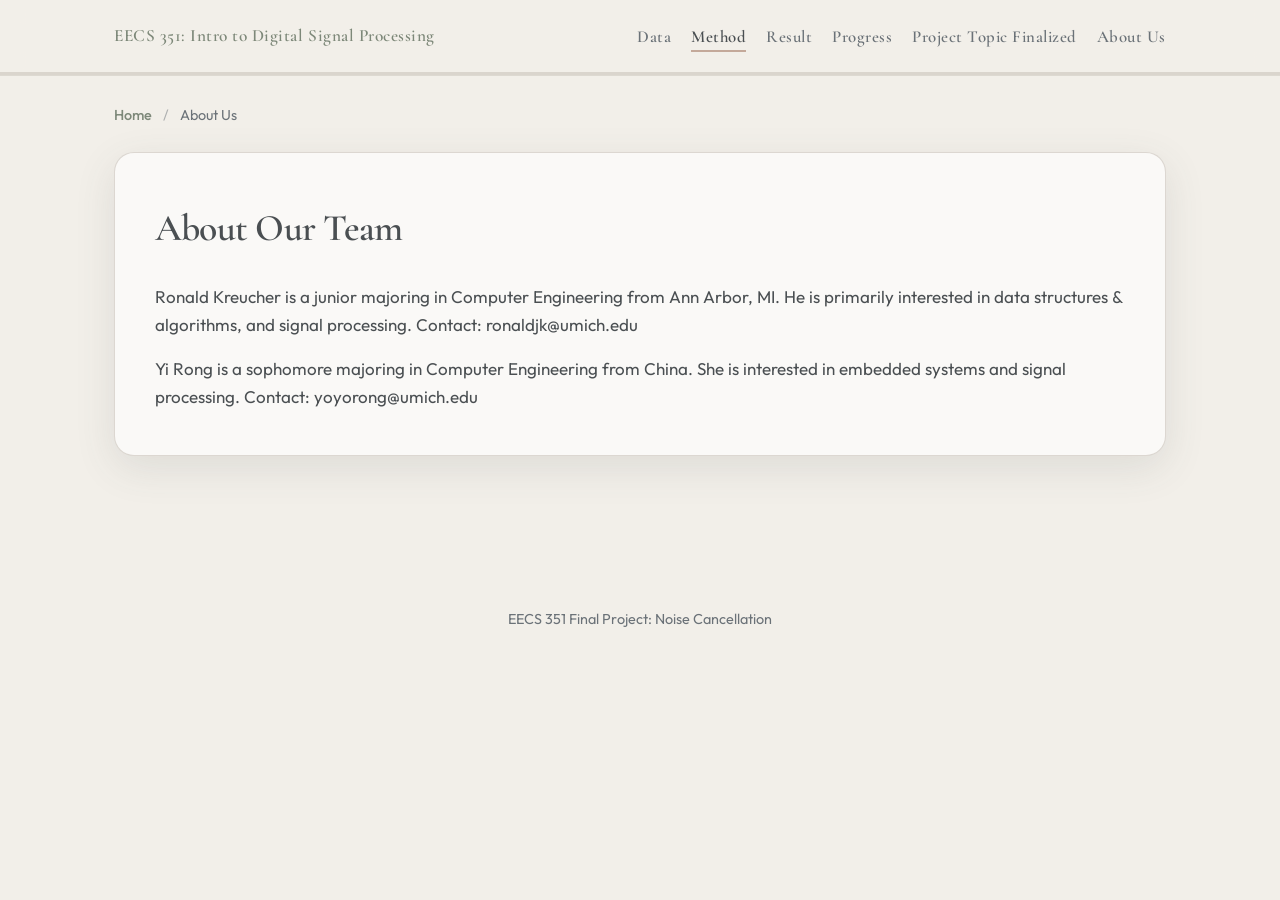
==== about_us.html @ 574c1e49 "Addded About Us page, updated introduction and progress/challenges" ====
<!DOCTYPE html>
<html lang="en">
<head>
  <meta charset="UTF-8" />
  <meta name="viewport" content="width=device-width, initial-scale=1.0" />
  <title>About Us · Noise Cancellation Final Project</title>
  <link rel="preconnect" href="https://fonts.googleapis.com" />
  <link rel="preconnect" href="https://fonts.gstatic.com" crossorigin />
  <link href="https://fonts.googleapis.com/css2?family=Cormorant+Garamond:ital,wght@0,400;0,600;1,400&family=Outfit:wght@300;400;500;600&display=swap" rel="stylesheet" />
  <link rel="stylesheet" href="css/style.css" />
</head>
<body data-nav-page="method">
  <a class="skip-link" href="#main">Skip to content</a>

  <header class="site-header" id="top">
    <div class="header-inner">
      <a href="index.html" class="brand brand-link">EECS 351: Intro to Digital Signal Processing</a>
      <button type="button" class="nav-toggle" aria-expanded="false" aria-controls="site-nav" aria-label="Open menu">
        <span class="nav-toggle-bar"></span>
        <span class="nav-toggle-bar"></span>
      </button>
      <nav class="site-nav" id="site-nav" aria-label="Primary">
        <ul class="nav-list">
          <!-- <li><a href="introduction.html" data-nav="introduction">Intro</a></li> -->
          <li><a href="data.html" data-nav="data">Data</a></li>
          <li><a href="method.html" data-nav="method">Method</a></li>
          <li><a href="result.html" data-nav="result">Result</a></li>
          <li><a href="progress.html" data-nav="progress">Progress</a></li>
          <li><a href="project_topic_finalized_317.html" data-nav="Project Topic Finalized"> Project Topic Finalized</a></li>
	  <li><a href="about_us.html" data-nav="About Us"> About Us </a></li>
        </ul>
      </nav>
    </div>
    <div class="progress-track" aria-hidden="true">
      <span class="progress-track-fill" id="scroll-progress"></span>
    </div>
  </header>

  <main id="main" class="page-main">
    <div class="content-wrap content-wrap--page">
      <nav class="breadcrumb" aria-label="Breadcrumb">
        <a href="index.html">Home</a>
        <span class="breadcrumb-sep" aria-hidden="true">/</span>
        <span>About Us</span>
      </nav>
      <section class="panel">
        <div class="panel-inner panel-inner--wide">
          <!-- <span class="panel-index">03</span> -->
          <h1 class="panel-title">About Our Team</h1>
          <p class="panel-lead"></p>
          <div class="panel-body">
            <p>Ronald Kreucher is a junior majoring in Computer Engineering from Ann Arbor, MI. He is primarily interested in data structures & algorithms, and signal processing. Contact: ronaldjk@umich.edu</p>
            <p>Yi Rong is a sophomore majoring in Computer Engineering from China. She is interested in embedded systems and signal processing. Contact: yoyorong@umich.edu</p> 
	</div>
         </div>
      </section>
    </div>
  </main>

  <footer class="site-footer">
    <p>EECS 351 Final Project: Noise Cancellation</p>
    <button type="button" class="to-top" id="to-top" aria-label="Back to top">↑</button>
  </footer>

  <script src="js/main.js"></script>
</body>
</html>
---- css/style.css ----
/* Morandi-inspired palette: dusty, low-chroma, cohesive */
:root {
  --ink: #4a4f52;
  --ink-soft: #6b7278;
  --paper: #f2efe9;
  --paper-deep: #e5e0d8;
  --sage: #9aa899;
  --sage-deep: #7d8879;
  --dusty-blue: #a3aeb8;
  --blue-muted: #8e9aa8;
  --rose-dust: #c4a99a;
  --taupe: #b5ada3;
  --cream: #ebe6df;
  --white: #faf9f7;
  --shadow: rgba(74, 79, 82, 0.08);
  --shadow-strong: rgba(74, 79, 82, 0.12);
  --radius: 12px;
  --radius-lg: 20px;
  --font-serif: "Cormorant Garamond", Georgia, serif;
  --font-sans: "Outfit", system-ui, sans-serif;
  --header-h: 72px;
  --ease: cubic-bezier(0.25, 0.46, 0.45, 0.94);
}

*,
*::before,
*::after {
  box-sizing: border-box;
}

html {
  scroll-behavior: smooth;
  scroll-padding-top: calc(var(--header-h) + 16px);
}

@media (prefers-reduced-motion: reduce) {
  html {
    scroll-behavior: auto;
  }

  *,
  *::before,
  *::after {
    animation-duration: 0.01ms !important;
    animation-iteration-count: 1 !important;
    transition-duration: 0.01ms !important;
  }
}

body {
  margin: 0;
  font-family: var(--font-sans);
  font-weight: 400;
  font-size: 1.0625rem;
  line-height: 1.65;
  color: var(--ink);
  background: var(--paper);
  -webkit-font-smoothing: antialiased;
}

.skip-link {
  position: absolute;
  left: -9999px;
  top: 0;
  z-index: 200;
  padding: 0.75rem 1rem;
  background: var(--sage-deep);
  color: var(--white);
  text-decoration: none;
  border-radius: 0 0 var(--radius) 0;
}

.skip-link:focus {
  left: 0;
}

.sr-only {
  position: absolute;
  width: 1px;
  height: 1px;
  padding: 0;
  margin: -1px;
  overflow: hidden;
  clip: rect(0, 0, 0, 0);
  white-space: nowrap;
  border: 0;
}

/* Header */
.site-header {
  position: fixed;
  top: 0;
  left: 0;
  right: 0;
  z-index: 100;
  background: color-mix(in srgb, var(--paper) 92%, transparent);
  backdrop-filter: blur(12px);
  -webkit-backdrop-filter: blur(12px);
  border-bottom: 1px solid color-mix(in srgb, var(--taupe) 35%, transparent);
  transition: box-shadow 0.35s var(--ease);
}

.site-header.is-scrolled {
  box-shadow: 0 8px 32px var(--shadow);
}

.header-inner {
  max-width: 1100px;
  margin: 0 auto;
  padding: 0.65rem 1.5rem;
  min-height: var(--header-h);
  display: flex;
  align-items: center;
  justify-content: space-between;
  gap: 1rem;
  flex-wrap: wrap;
}

.brand.brand-link {
  margin: 0;
  font-family: var(--font-serif);
  font-size: clamp(0.88rem, 2.1vw, 1.08rem);
  font-weight: 600;
  letter-spacing: 0.03em;
  line-height: 1.25;
  color: var(--sage-deep);
  text-decoration: none;
  max-width: min(22rem, 52vw);
  transition: color 0.25s var(--ease);
}

.brand-link:hover,
.brand-link:focus-visible {
  color: var(--ink);
}

.brand-link:focus-visible {
  outline: 2px solid var(--dusty-blue);
  outline-offset: 3px;
  border-radius: 2px;
}

@media (min-width: 900px) {
  .brand.brand-link {
    max-width: 26rem;
  }
}

.site-nav ul {
  list-style: none;
  margin: 0;
  padding: 0;
  display: flex;
  flex-wrap: wrap;
  gap: 0.25rem 1.25rem;
}

.site-nav a {
  position: relative;
  text-decoration: none;
  color: var(--ink-soft);
  font-family: var(--font-serif);
  font-size: 1.05rem;
  font-weight: 600;
  letter-spacing: 0.03em;
  padding: 0.35rem 0;
  transition: color 0.25s var(--ease);
}

.site-nav a::after {
  content: "";
  position: absolute;
  left: 0;
  bottom: 0;
  width: 100%;
  height: 2px;
  background: var(--rose-dust);
  transform: scaleX(0);
  transform-origin: left;
  transition: transform 0.3s var(--ease);
}

.site-nav a:hover,
.site-nav a:focus-visible {
  color: var(--ink);
}

.site-nav a:hover::after,
.site-nav a:focus-visible::after,
.site-nav a.is-active::after {
  transform: scaleX(1);
}

.site-nav a.is-active {
  color: var(--ink);
}

.nav-toggle {
  display: none;
  flex-direction: column;
  justify-content: center;
  gap: 6px;
  width: 44px;
  height: 44px;
  padding: 0;
  border: none;
  background: transparent;
  cursor: pointer;
  border-radius: var(--radius);
}

.nav-toggle:focus-visible {
  outline: 2px solid var(--dusty-blue);
  outline-offset: 2px;
}

.nav-toggle-bar {
  display: block;
  height: 2px;
  width: 22px;
  background: var(--ink);
  margin: 0 auto;
  transition: transform 0.3s var(--ease), opacity 0.3s;
}

.site-header.nav-open .nav-toggle-bar:first-child {
  transform: translateY(4px) rotate(45deg);
}

.site-header.nav-open .nav-toggle-bar:last-child {
  transform: translateY(-4px) rotate(-45deg);
}

.progress-track {
  height: 3px;
  background: color-mix(in srgb, var(--taupe) 40%, transparent);
}

.progress-track-fill {
  display: block;
  height: 100%;
  width: 0%;
  background: linear-gradient(90deg, var(--sage), var(--dusty-blue));
  transition: width 0.15s linear;
}

/* Hero */
.hero {
  position: relative;
  min-height: 88vh;
  display: flex;
  align-items: center;
  justify-content: center;
  padding: calc(var(--header-h) + 3rem) 1.5rem 4rem;
  overflow: hidden;
}

.hero-bg {
  position: absolute;
  inset: 0;
  background:
    radial-gradient(ellipse 80% 60% at 20% 30%, color-mix(in srgb, var(--sage) 25%, transparent), transparent 55%),
    radial-gradient(ellipse 70% 50% at 85% 70%, color-mix(in srgb, var(--dusty-blue) 22%, transparent), transparent 50%),
    radial-gradient(ellipse 50% 40% at 50% 100%, color-mix(in srgb, var(--rose-dust) 15%, transparent), transparent 45%),
    var(--paper);
}

.hero-content {
  position: relative;
  max-width: 640px;
  text-align: center;
  animation: fadeUp 1s var(--ease) both;
}

@keyframes fadeUp {
  from {
    opacity: 0;
    transform: translateY(20px);
  }
  to {
    opacity: 1;
    transform: translateY(0);
  }
}

.hero-label {
  margin: 0 0 1rem;
  font-size: 0.8rem;
  font-weight: 500;
  letter-spacing: 0.18em;
  text-transform: uppercase;
  color: var(--ink-soft);
}

.hero-title {
  margin: 0 0 1.25rem;
  font-family: var(--font-serif);
  font-size: clamp(2.5rem, 6vw, 3.75rem);
  font-weight: 400;
  line-height: 1.15;
  color: var(--ink);
  letter-spacing: -0.02em;
}

.hero-accent {
  color: var(--sage-deep);
  font-style: italic;
}

.hero-lead {
  margin: 0 0 2rem;
  font-weight: 300;
  font-size: 1.125rem;
  color: var(--ink-soft);
  max-width: 520px;
  margin-left: auto;
  margin-right: auto;
}

.hero-cta {
  display: inline-block;
  padding: 0.85rem 1.75rem;
  text-decoration: none;
  color: var(--white);
  background: var(--sage-deep);
  border-radius: 999px;
  font-size: 0.9rem;
  font-weight: 500;
  letter-spacing: 0.06em;
  text-transform: uppercase;
  transition: background 0.3s var(--ease), transform 0.3s var(--ease), box-shadow 0.3s var(--ease);
  box-shadow: 0 4px 20px var(--shadow-strong);
}

.hero-cta:hover,
.hero-cta:focus-visible {
  background: color-mix(in srgb, var(--sage-deep) 88%, var(--ink));
  transform: translateY(-2px);
  box-shadow: 0 8px 28px var(--shadow-strong);
}

.hero-cta:focus-visible {
  outline: 2px solid var(--dusty-blue);
  outline-offset: 3px;
}

/* Content panels */
.content-wrap {
  max-width: 1100px;
  margin: 0 auto;
  padding: 0 1.5rem 5rem;
}

.content-wrap--page {
  padding-top: calc(var(--header-h) + 2rem);
}

.page-main {
  min-height: 50vh;
}

/* Home: clickable section cards */
.section-grid-heading {
  margin: 0 0 0.5rem;
  font-family: var(--font-serif);
  font-size: clamp(1.75rem, 4vw, 2.1rem);
  font-weight: 600;
  color: var(--ink);
  letter-spacing: -0.02em;
}

.section-grid-lead {
  margin: 0 0 2rem;
  font-weight: 300;
  color: var(--ink-soft);
  max-width: 36rem;
}

.section-grid {
  display: grid;
  grid-template-columns: repeat(auto-fill, minmax(260px, 1fr));
  gap: 1.25rem;
  list-style: none;
  margin: 0;
  padding: 0;
}

.section-card {
  position: relative;
  display: flex;
  flex-direction: column;
  align-items: flex-start;
  gap: 0.35rem;
  padding: 1.75rem 1.5rem 1.5rem;
  min-height: 8.5rem;
  text-decoration: none;
  color: inherit;
  background: var(--white);
  border-radius: var(--radius-lg);
  border: 1px solid color-mix(in srgb, var(--taupe) 45%, transparent);
  box-shadow: 0 4px 20px var(--shadow);
  transition: transform 0.35s var(--ease), box-shadow 0.35s var(--ease), border-color 0.35s var(--ease);
}

.section-card:hover,
.section-card:focus-visible {
  transform: translateY(-4px);
  box-shadow: 0 14px 40px var(--shadow-strong);
  border-color: color-mix(in srgb, var(--dusty-blue) 55%, var(--taupe));
}

.section-card:focus-visible {
  outline: 2px solid var(--dusty-blue);
  outline-offset: 3px;
}

.section-card--02,
.section-card--04 {
  background: linear-gradient(145deg, var(--cream) 0%, var(--white) 55%, var(--paper-deep) 100%);
}

.section-card--05 {
  background: linear-gradient(160deg, var(--white) 0%, color-mix(in srgb, var(--dusty-blue) 12%, var(--white)) 100%);
}

@media (min-width: 720px) {
  .section-card--wide {
    grid-column: span 2;
  }
}

.section-card-index {
  font-family: var(--font-serif);
  font-size: 0.85rem;
  color: var(--rose-dust);
  letter-spacing: 0.2em;
}

.section-card-title {
  font-family: var(--font-serif);
  font-size: 1.5rem;
  font-weight: 600;
  color: var(--ink);
  letter-spacing: -0.02em;
}

.section-card-hint {
  font-size: 0.92rem;
  font-weight: 300;
  color: var(--ink-soft);
  line-height: 1.45;
  max-width: 20rem;
}

.section-card-arrow {
  position: absolute;
  right: 1.35rem;
  bottom: 1.35rem;
  font-family: var(--font-serif);
  font-size: 1.35rem;
  color: var(--sage-deep);
  opacity: 0.65;
  transition: transform 0.3s var(--ease), opacity 0.3s;
}

.section-card:hover .section-card-arrow,
.section-card:focus-visible .section-card-arrow {
  transform: translateX(4px);
  opacity: 1;
}

.breadcrumb {
  margin-bottom: 1.5rem;
  font-size: 0.9rem;
  color: var(--ink-soft);
}

.breadcrumb a {
  color: var(--sage-deep);
  text-decoration: none;
  font-weight: 500;
  transition: color 0.2s;
}

.breadcrumb a:hover,
.breadcrumb a:focus-visible {
  color: var(--ink);
  text-decoration: underline;
}

.breadcrumb-sep {
  margin: 0 0.5rem;
  opacity: 0.5;
}

.panel {
  margin-bottom: 2.5rem;
  padding: 2.75rem 2.5rem;
  background: var(--white);
  border-radius: var(--radius-lg);
  border: 1px solid color-mix(in srgb, var(--taupe) 45%, transparent);
  box-shadow: 0 4px 24px var(--shadow);
  transition: box-shadow 0.4s var(--ease), transform 0.4s var(--ease);
}

.panel.is-inview {
  box-shadow: 0 12px 40px var(--shadow-strong);
}

.panel--alt {
  background: linear-gradient(145deg, var(--cream) 0%, var(--white) 48%, var(--paper-deep) 100%);
}

.panel-inner {
  max-width: 720px;
}

.panel-inner--wide {
  max-width: 100%;
}

.panel-index {
  display: block;
  font-family: var(--font-serif);
  font-size: 0.95rem;
  color: var(--rose-dust);
  letter-spacing: 0.2em;
  margin-bottom: 0.5rem;
}

.panel-title {
  margin: 0 0 0.75rem;
  font-family: var(--font-serif);
  font-size: clamp(1.85rem, 4vw, 2.35rem);
  font-weight: 600;
  color: var(--ink);
  letter-spacing: -0.02em;
}

.panel-lead {
  margin: 0 0 1.5rem;
  font-size: 1.05rem;
  font-weight: 300;
  color: var(--ink-soft);
  line-height: 1.55;
}

.panel-body p {
  margin: 0 0 1rem;
}

.panel-body p:last-child {
  margin-bottom: 0;
}

.inline-diagram-wrap {
  margin: 1.5rem 0;
  text-align: center;
}

.inline-diagram {
  display: block;
  max-width: min(100%, 52rem);
  height: auto;
  margin: 0 auto;
}

.info-list {
  margin: 0 0 1rem;
  padding-left: 1.25rem;
  color: var(--ink);
}

.info-list li {
  margin-bottom: 0.5rem;
}

.info-list strong {
  color: var(--sage-deep);
  font-weight: 600;
}

.step-list {
  margin: 1rem 0 0;
  padding-left: 1.25rem;
}

.step-list li {
  margin-bottom: 0.65rem;
}

/* Stats */
.stat-row {
  display: grid;
  grid-template-columns: repeat(auto-fit, minmax(160px, 1fr));
  gap: 1rem;
  margin-top: 1.75rem;
}

.stat-card {
  padding: 1.25rem 1.5rem;
  background: var(--cream);
  border-radius: var(--radius);
  border: 1px solid color-mix(in srgb, var(--taupe) 35%, transparent);
  text-align: center;
}

.stat-value {
  display: block;
  font-family: var(--font-serif);
  font-size: 2.25rem;
  font-weight: 600;
  color: var(--blue-muted);
  line-height: 1.2;
}

.stat-value--plain {
  font-size: 1.85rem;
  letter-spacing: 0.02em;
}

.stat-label {
  font-size: 0.8rem;
  color: var(--ink-soft);
  letter-spacing: 0.03em;
}

/* Progress tabs */
.panel--progress {
  background: linear-gradient(160deg, var(--white) 0%, color-mix(in srgb, var(--dusty-blue) 12%, var(--white)) 100%);
}

.subsection-tabs {
  display: flex;
  gap: 0.5rem;
  margin-bottom: 1.75rem;
  flex-wrap: wrap;
}

.tab-btn {
  font-family: var(--font-sans);
  font-size: 0.9rem;
  font-weight: 500;
  padding: 0.65rem 1.25rem;
  border: 1px solid color-mix(in srgb, var(--taupe) 50%, transparent);
  background: var(--white);
  color: var(--ink-soft);
  border-radius: 999px;
  cursor: pointer;
  transition: background 0.3s var(--ease), color 0.3s var(--ease), border-color 0.3s var(--ease), box-shadow 0.3s var(--ease);
}

.tab-btn:hover,
.tab-btn:focus-visible {
  color: var(--ink);
  border-color: var(--dusty-blue);
}

.tab-btn:focus-visible {
  outline: 2px solid var(--dusty-blue);
  outline-offset: 2px;
}

.tab-btn.is-active {
  background: var(--sage-deep);
  color: var(--white);
  border-color: transparent;
  box-shadow: 0 4px 16px var(--shadow);
}

.tab-panels {
  position: relative;
  min-height: 12rem;
}

.tab-panel {
  opacity: 0;
  transform: translateY(8px);
  pointer-events: none;
  transition: opacity 0.35s var(--ease), transform 0.35s var(--ease);
}

.tab-panel.is-visible {
  opacity: 1;
  transform: translateY(0);
  pointer-events: auto;
}

.tab-panel[hidden] {
  display: none;
}

.tab-panel.is-visible:not([hidden]) {
  display: block;
}

/* Timeline */
.timeline {
  list-style: none;
  margin: 1.5rem 0 0;
  padding: 0;
  border-left: 2px solid color-mix(in srgb, var(--sage) 45%, transparent);
  margin-left: 0.5rem;
}

.timeline-item {
  position: relative;
  padding: 0 0 1.5rem 1.5rem;
}

.timeline-item:last-child {
  padding-bottom: 0;
}

.timeline-dot {
  position: absolute;
  left: -0.4rem;
  top: 0.35rem;
  width: 0.65rem;
  height: 0.65rem;
  border-radius: 50%;
  background: var(--rose-dust);
  border: 2px solid var(--white);
  box-shadow: 0 0 0 2px color-mix(in srgb, var(--sage) 40%, transparent);
}

.timeline-copy {
  display: flex;
  flex-direction: column;
  gap: 0.25rem;
}

.timeline-copy strong {
  font-size: 0.85rem;
  letter-spacing: 0.06em;
  text-transform: uppercase;
  color: var(--sage-deep);
  font-weight: 600;
}

.timeline-copy span {
  color: var(--ink);
  font-size: 0.98rem;
}

/* Report grid */
/* .report-grid {
  display: grid;
  grid-template-columns: repeat(auto-fit, minmax(200px, 1fr));
  gap: 1rem;
  margin-top: 1.25rem;
} */
.report-grid {
  display: grid;
  grid-template-columns: 1fr;
  gap: 1rem;
  margin: top 1.25rem;
}
.report-card {
  margin: 0;
  padding: 1.25rem;
  background: var(--white);
  border-radius: var(--radius);
  border: 1px solid color-mix(in srgb, var(--taupe) 40%, transparent);
  box-shadow: 0 2px 12px var(--shadow);
}

.report-card h3,
.report-card h4 {
  margin: 0 0 0.5rem;
  font-family: var(--font-serif);
  font-size: 1.15rem;
  font-weight: 600;
  color: var(--ink);
}

.report-card p {
  margin: 0;
  font-size: 0.95rem;
  color: var(--ink-soft);
}

/* Footer */
.site-footer {
  position: relative;
  max-width: 1100px;
  margin: 0 auto;
  padding: 2rem 1.5rem 3rem;
  text-align: center;
  color: var(--ink-soft);
  font-size: 0.9rem;
}

.site-footer p {
  margin: 0;
}

.to-top {
  position: fixed;
  right: 1.25rem;
  bottom: 1.25rem;
  width: 48px;
  height: 48px;
  border: none;
  border-radius: 50%;
  background: var(--white);
  color: var(--sage-deep);
  font-size: 1.25rem;
  cursor: pointer;
  box-shadow: 0 4px 24px var(--shadow-strong);
  border: 1px solid color-mix(in srgb, var(--taupe) 40%, transparent);
  opacity: 0;
  visibility: hidden;
  transform: translateY(12px);
  transition: opacity 0.35s var(--ease), visibility 0.35s, transform 0.35s var(--ease), background 0.25s;
  z-index: 90;
}

.to-top.is-visible {
  opacity: 1;
  visibility: visible;
  transform: translateY(0);
}

.to-top:hover,
.to-top:focus-visible {
  background: var(--cream);
}

.to-top:focus-visible {
  outline: 2px solid var(--dusty-blue);
  outline-offset: 2px;
}

/* Mobile nav */
@media (max-width: 768px) {
  :root {
    --header-h: 64px;
  }

  .nav-toggle {
    display: flex;
  }

  .site-nav {
    position: fixed;
    top: var(--header-h);
    left: 0;
    right: 0;
    background: color-mix(in srgb, var(--paper) 97%, transparent);
    backdrop-filter: blur(14px);
    -webkit-backdrop-filter: blur(14px);
    border-bottom: 1px solid color-mix(in srgb, var(--taupe) 35%, transparent);
    padding: 1rem 1.5rem 1.25rem;
    transform: translateY(-100%);
    opacity: 0;
    visibility: hidden;
    transition: transform 0.35s var(--ease), opacity 0.35s, visibility 0.35s;
  }

  .site-header.nav-open .site-nav {
    transform: translateY(0);
    opacity: 1;
    visibility: visible;
  }

  .nav-list {
    flex-direction: column;
    gap: 0.5rem;
  }

  .site-nav a {
    display: block;
    padding: 0.6rem 0;
    font-size: 1.1rem;
  }

  .brand.brand-link {
    max-width: calc(100vw - 5.5rem);
  }

  .section-card--wide {
    grid-column: span 1;
  }

  .panel {
    padding: 2rem 1.5rem;
  }
}
.introduction {
  padding: 60px 20px;
  text-align: left;
}

.introduction .container {
  max-width: 800px;
  margin: 0 auto;
}

.introduction p {
  font-size: 18px;
  line-height: 1.6;
}
.section-subdescription {
  color: #888;          
  font-size: 17px;
  margin-top: 8px;
  margin-bottom: 20px;
}
.introduction h2 {
  font-size: 32px;
  margin-bottom: 10px;
}
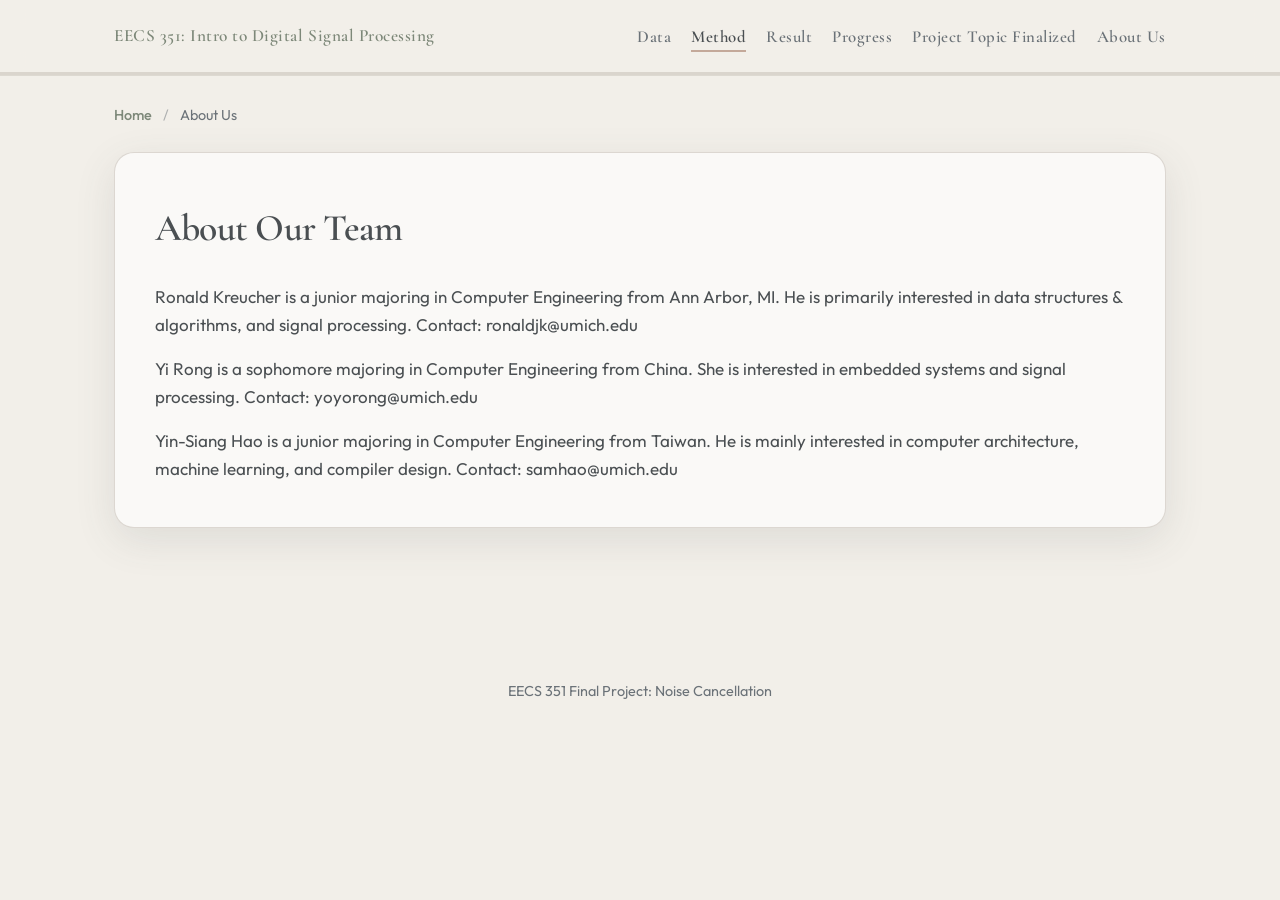
==== commit 7cdfff80: "Updated Plots and about_us" ====
--- a/about_us.html
+++ b/about_us.html
@@ -51,6 +51,7 @@
           <div class="panel-body">
             <p>Ronald Kreucher is a junior majoring in Computer Engineering from Ann Arbor, MI. He is primarily interested in data structures & algorithms, and signal processing. Contact: ronaldjk@umich.edu</p>
             <p>Yi Rong is a sophomore majoring in Computer Engineering from China. She is interested in embedded systems and signal processing. Contact: yoyorong@umich.edu</p> 
+            <p>Yin-Siang Hao is a junior majoring in Computer Engineering from Taiwan. He is mainly interested in computer architecture, machine learning, and compiler design. Contact: samhao@umich.edu</p>
 	</div>
          </div>
       </section>
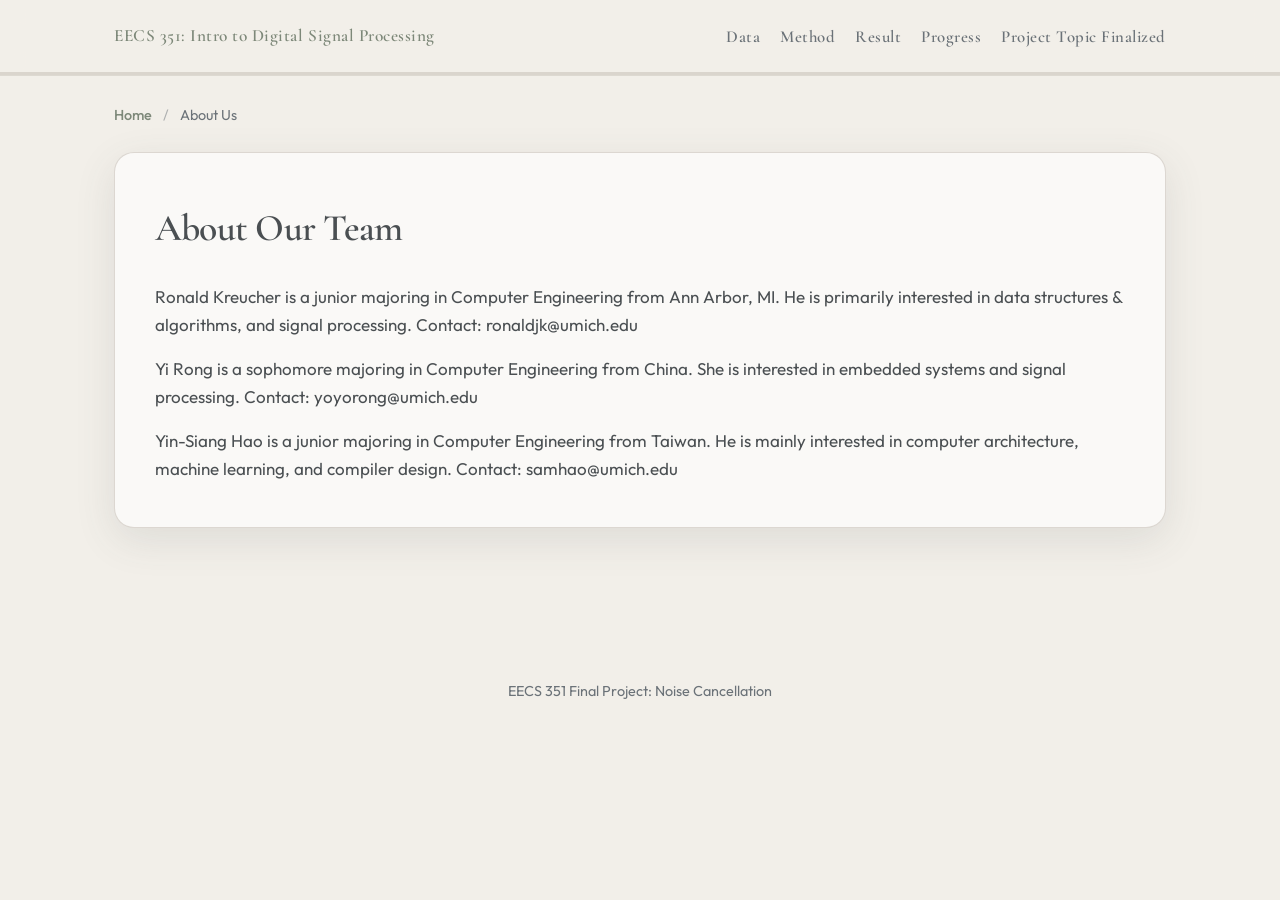
==== commit 7ad2f009: "move about us to landing page, unify project section buttons styles" ====
--- a/about_us.html
+++ b/about_us.html
@@ -4,12 +4,10 @@
   <meta charset="UTF-8" />
   <meta name="viewport" content="width=device-width, initial-scale=1.0" />
   <title>About Us · Noise Cancellation Final Project</title>
-  <link rel="preconnect" href="https://fonts.googleapis.com" />
-  <link rel="preconnect" href="https://fonts.gstatic.com" crossorigin />
-  <link href="https://fonts.googleapis.com/css2?family=Cormorant+Garamond:ital,wght@0,400;0,600;1,400&family=Outfit:wght@300;400;500;600&display=swap" rel="stylesheet" />
+  <link rel="stylesheet" href="css/fonts.css" />
   <link rel="stylesheet" href="css/style.css" />
 </head>
-<body data-nav-page="method">
+<body data-nav-page="home">
   <a class="skip-link" href="#main">Skip to content</a>
 
   <header class="site-header" id="top">
@@ -27,7 +25,6 @@
           <li><a href="result.html" data-nav="result">Result</a></li>
           <li><a href="progress.html" data-nav="progress">Progress</a></li>
           <li><a href="project_topic_finalized_317.html" data-nav="Project Topic Finalized"> Project Topic Finalized</a></li>
-	  <li><a href="about_us.html" data-nav="About Us"> About Us </a></li>
         </ul>
       </nav>
     </div>
--- a/css/fonts.css
+++ b/css/fonts.css
@@ -0,0 +1,63 @@
+/* Self-hosted latin subsets — no external network required for typography */
+@font-face {
+  font-family: "Cormorant Garamond";
+  font-style: italic;
+  font-weight: 400;
+  font-display: swap;
+  src: url("../fonts/co3smX5slCNuHLi8bLeY9MK7whWMhyjYrGFEsdtdc62E6zd58jD-iNM8.woff2") format("woff2");
+  unicode-range: U+0000-00FF, U+0131, U+0152-0153, U+02BB-02BC, U+02C6, U+02DA, U+02DC, U+0304, U+0308, U+0329, U+2000-206F, U+20AC, U+2122, U+2191, U+2193, U+2212, U+2215, U+FEFF, U+FFFD;
+}
+
+@font-face {
+  font-family: "Cormorant Garamond";
+  font-style: normal;
+  font-weight: 400;
+  font-display: swap;
+  src: url("../fonts/co3bmX5slCNuHLi8bLeY9MK7whWMhyjYqXtK.woff2") format("woff2");
+  unicode-range: U+0000-00FF, U+0131, U+0152-0153, U+02BB-02BC, U+02C6, U+02DA, U+02DC, U+0304, U+0308, U+0329, U+2000-206F, U+20AC, U+2122, U+2191, U+2193, U+2212, U+2215, U+FEFF, U+FFFD;
+}
+
+@font-face {
+  font-family: "Cormorant Garamond";
+  font-style: normal;
+  font-weight: 600;
+  font-display: swap;
+  src: url("../fonts/co3bmX5slCNuHLi8bLeY9MK7whWMhyjYqXtK.woff2") format("woff2");
+  unicode-range: U+0000-00FF, U+0131, U+0152-0153, U+02BB-02BC, U+02C6, U+02DA, U+02DC, U+0304, U+0308, U+0329, U+2000-206F, U+20AC, U+2122, U+2191, U+2193, U+2212, U+2215, U+FEFF, U+FFFD;
+}
+
+@font-face {
+  font-family: "Outfit";
+  font-style: normal;
+  font-weight: 300;
+  font-display: swap;
+  src: url("../fonts/QGYvz_MVcBeNP4NJtEtq.woff2") format("woff2");
+  unicode-range: U+0000-00FF, U+0131, U+0152-0153, U+02BB-02BC, U+02C6, U+02DA, U+02DC, U+0304, U+0308, U+0329, U+2000-206F, U+20AC, U+2122, U+2191, U+2193, U+2212, U+2215, U+FEFF, U+FFFD;
+}
+
+@font-face {
+  font-family: "Outfit";
+  font-style: normal;
+  font-weight: 400;
+  font-display: swap;
+  src: url("../fonts/QGYvz_MVcBeNP4NJtEtq.woff2") format("woff2");
+  unicode-range: U+0000-00FF, U+0131, U+0152-0153, U+02BB-02BC, U+02C6, U+02DA, U+02DC, U+0304, U+0308, U+0329, U+2000-206F, U+20AC, U+2122, U+2191, U+2193, U+2212, U+2215, U+FEFF, U+FFFD;
+}
+
+@font-face {
+  font-family: "Outfit";
+  font-style: normal;
+  font-weight: 500;
+  font-display: swap;
+  src: url("../fonts/QGYvz_MVcBeNP4NJtEtq.woff2") format("woff2");
+  unicode-range: U+0000-00FF, U+0131, U+0152-0153, U+02BB-02BC, U+02C6, U+02DA, U+02DC, U+0304, U+0308, U+0329, U+2000-206F, U+20AC, U+2122, U+2191, U+2193, U+2212, U+2215, U+FEFF, U+FFFD;
+}
+
+@font-face {
+  font-family: "Outfit";
+  font-style: normal;
+  font-weight: 600;
+  font-display: swap;
+  src: url("../fonts/QGYvz_MVcBeNP4NJtEtq.woff2") format("woff2");
+  unicode-range: U+0000-00FF, U+0131, U+0152-0153, U+02BB-02BC, U+02C6, U+02DA, U+02DC, U+0304, U+0308, U+0329, U+2000-206F, U+20AC, U+2122, U+2191, U+2193, U+2212, U+2215, U+FEFF, U+FFFD;
+}
--- a/css/style.css
+++ b/css/style.css
@@ -423,11 +423,6 @@
   background: linear-gradient(160deg, var(--white) 0%, color-mix(in srgb, var(--dusty-blue) 12%, var(--white)) 100%);
 }
 
-@media (min-width: 720px) {
-  .section-card--wide {
-    grid-column: span 2;
-  }
-}
 
 .section-card-index {
   font-family: var(--font-serif);
@@ -879,35 +874,68 @@
     max-width: calc(100vw - 5.5rem);
   }
 
-  .section-card--wide {
-    grid-column: span 1;
-  }
-
   .panel {
     padding: 2rem 1.5rem;
   }
 }
-.introduction {
+.introduction,
+.about-us {
   padding: 60px 20px;
   text-align: left;
 }
 
-.introduction .container {
+.introduction .container,
+.about-us .container {
   max-width: 800px;
   margin: 0 auto;
 }
 
-.introduction p {
-  font-size: 18px;
+.section-title.section-grid-heading {
+  margin-bottom: 0.65rem;
+}
+
+.section-subdescription {
+  color: #888;
+  font-size: 0.9375rem;
+  margin-top: 0.35rem;
+  margin-bottom: 1.1rem;
+  line-height: 1.55;
+}
+
+.introduction .section-text {
+  font-size: 0.98rem;
   line-height: 1.6;
-}
-.section-subdescription {
-  color: #888;          
-  font-size: 17px;
-  margin-top: 8px;
-  margin-bottom: 20px;
-}
-.introduction h2 {
-  font-size: 32px;
-  margin-bottom: 10px;
-}
+  margin: 0;
+}
+
+.about-us-grid {
+  display: flex;
+  flex-direction: column;
+  gap: 1.5rem;
+  margin-top: 0.5rem;
+}
+
+.about-us-name {
+  margin: 0 0 0.4rem;
+  font-family: var(--font-sans);
+  font-size: 1.05rem;
+  font-weight: 600;
+  color: var(--ink);
+}
+
+.about-us-bio {
+  margin: 0;
+  font-size: 0.98rem;
+  line-height: 1.6;
+  color: var(--ink);
+}
+
+.about-us-bio a {
+  color: var(--sage-deep);
+  text-decoration: none;
+}
+
+.about-us-bio a:hover,
+.about-us-bio a:focus-visible {
+  text-decoration: underline;
+}
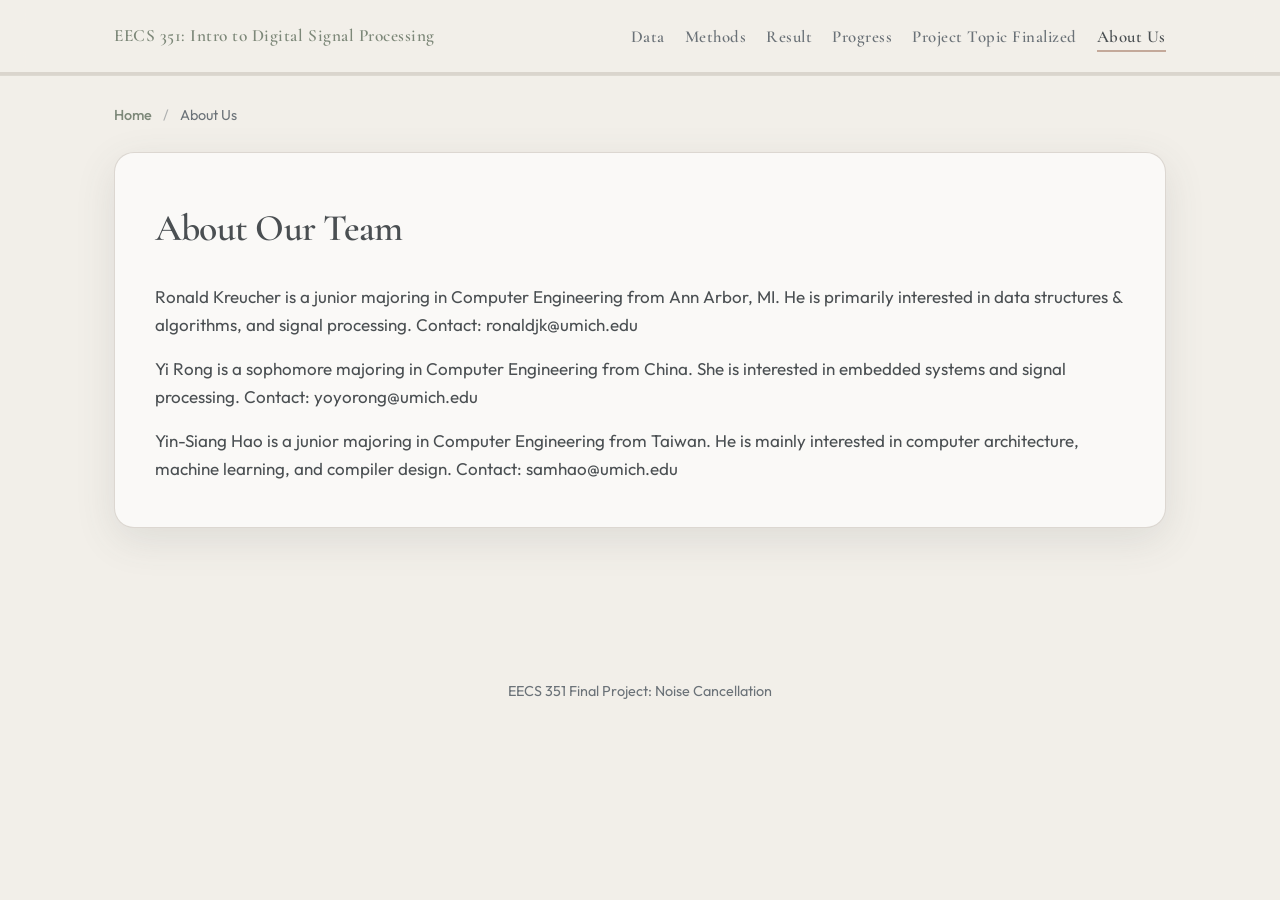
==== commit c7867ef2: "U-Net description update; unet image resize; restructure methods tab" ====
--- a/about_us.html
+++ b/about_us.html
@@ -4,10 +4,12 @@
   <meta charset="UTF-8" />
   <meta name="viewport" content="width=device-width, initial-scale=1.0" />
   <title>About Us · Noise Cancellation Final Project</title>
-  <link rel="stylesheet" href="css/fonts.css" />
+  <link rel="preconnect" href="https://fonts.googleapis.com" />
+  <link rel="preconnect" href="https://fonts.gstatic.com" crossorigin />
+  <link href="https://fonts.googleapis.com/css2?family=Cormorant+Garamond:ital,wght@0,400;0,600;1,400&family=Outfit:wght@300;400;500;600&display=swap" rel="stylesheet" />
   <link rel="stylesheet" href="css/style.css" />
 </head>
-<body data-nav-page="home">
+<body data-nav-page="About Us">
   <a class="skip-link" href="#main">Skip to content</a>
 
   <header class="site-header" id="top">
@@ -21,10 +23,11 @@
         <ul class="nav-list">
           <!-- <li><a href="introduction.html" data-nav="introduction">Intro</a></li> -->
           <li><a href="data.html" data-nav="data">Data</a></li>
-          <li><a href="method.html" data-nav="method">Method</a></li>
+          <li><a href="method.html" data-nav="method">Methods</a></li>
           <li><a href="result.html" data-nav="result">Result</a></li>
           <li><a href="progress.html" data-nav="progress">Progress</a></li>
           <li><a href="project_topic_finalized_317.html" data-nav="Project Topic Finalized"> Project Topic Finalized</a></li>
+	  <li><a href="about_us.html" data-nav="About Us"> About Us </a></li>
         </ul>
       </nav>
     </div>
--- a/css/style.css
+++ b/css/style.css
@@ -423,6 +423,11 @@
   background: linear-gradient(160deg, var(--white) 0%, color-mix(in srgb, var(--dusty-blue) 12%, var(--white)) 100%);
 }
 
+@media (min-width: 720px) {
+  .section-card--wide {
+    grid-column: span 2;
+  }
+}
 
 .section-card-index {
   font-family: var(--font-serif);
@@ -874,68 +879,49 @@
     max-width: calc(100vw - 5.5rem);
   }
 
+  .section-card--wide {
+    grid-column: span 1;
+  }
+
   .panel {
     padding: 2rem 1.5rem;
   }
 }
-.introduction,
-.about-us {
+.introduction {
   padding: 60px 20px;
   text-align: left;
 }
 
-.introduction .container,
-.about-us .container {
+.introduction .container {
   max-width: 800px;
   margin: 0 auto;
 }
 
-.section-title.section-grid-heading {
-  margin-bottom: 0.65rem;
-}
-
+.introduction p {
+  font-size: 18px;
+  line-height: 1.6;
+}
 .section-subdescription {
-  color: #888;
-  font-size: 0.9375rem;
-  margin-top: 0.35rem;
-  margin-bottom: 1.1rem;
-  line-height: 1.55;
-}
-
-.introduction .section-text {
-  font-size: 0.98rem;
-  line-height: 1.6;
-  margin: 0;
-}
-
-.about-us-grid {
-  display: flex;
-  flex-direction: column;
-  gap: 1.5rem;
-  margin-top: 0.5rem;
-}
-
-.about-us-name {
-  margin: 0 0 0.4rem;
-  font-family: var(--font-sans);
-  font-size: 1.05rem;
-  font-weight: 600;
-  color: var(--ink);
-}
-
-.about-us-bio {
-  margin: 0;
-  font-size: 0.98rem;
-  line-height: 1.6;
-  color: var(--ink);
-}
-
-.about-us-bio a {
-  color: var(--sage-deep);
-  text-decoration: none;
-}
-
-.about-us-bio a:hover,
-.about-us-bio a:focus-visible {
-  text-decoration: underline;
-}
+  color: #888;          
+  font-size: 17px;
+  margin-top: 8px;
+  margin-bottom: 20px;
+}
+.introduction h2 {
+  font-size: 32px;
+  margin-bottom: 10px;
+}
+
+/* U-Net sketch: intrinsic JPEG is 999×1269; never stretch with fixed attribute sizes */
+.unet-sketch-img {
+  display: block;
+  box-sizing: border-box;
+  max-width: min(100%, 34rem);
+  width: auto;
+  height: auto;
+  aspect-ratio: 999 / 1269;
+  object-fit: contain;
+  margin: 1.25rem auto;
+  border-radius: var(--radius);
+  box-shadow: 0 4px 24px var(--shadow);
+}
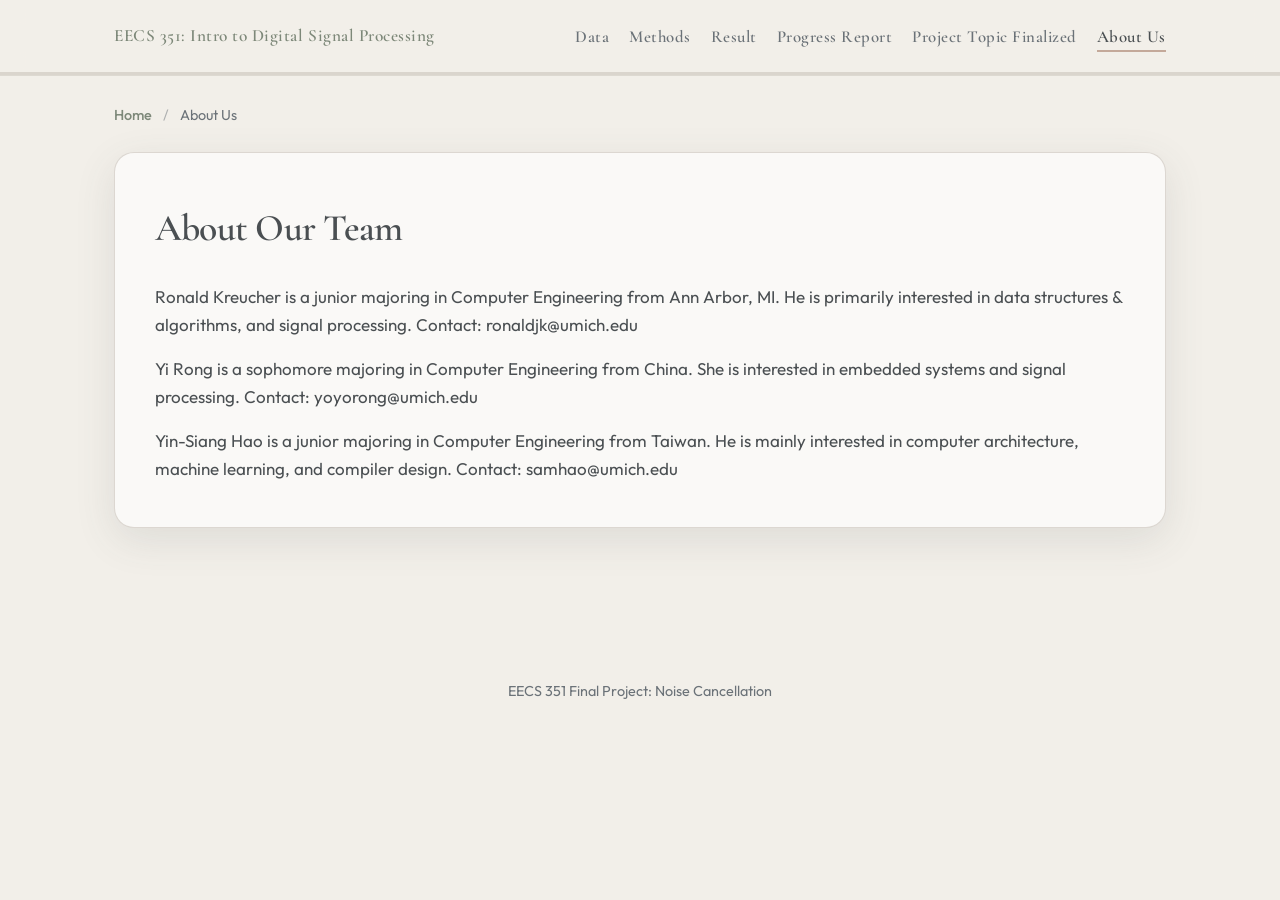
==== commit 57b15d84: "polishing" ====
--- a/about_us.html
+++ b/about_us.html
@@ -9,7 +9,7 @@
   <link href="https://fonts.googleapis.com/css2?family=Cormorant+Garamond:ital,wght@0,400;0,600;1,400&family=Outfit:wght@300;400;500;600&display=swap" rel="stylesheet" />
   <link rel="stylesheet" href="css/style.css" />
 </head>
-<body data-nav-page="About Us">
+<body data-nav-page="about-us">
   <a class="skip-link" href="#main">Skip to content</a>
 
   <header class="site-header" id="top">
@@ -21,13 +21,12 @@
       </button>
       <nav class="site-nav" id="site-nav" aria-label="Primary">
         <ul class="nav-list">
-          <!-- <li><a href="introduction.html" data-nav="introduction">Intro</a></li> -->
           <li><a href="data.html" data-nav="data">Data</a></li>
           <li><a href="method.html" data-nav="method">Methods</a></li>
           <li><a href="result.html" data-nav="result">Result</a></li>
-          <li><a href="progress.html" data-nav="progress">Progress</a></li>
-          <li><a href="project_topic_finalized_317.html" data-nav="Project Topic Finalized"> Project Topic Finalized</a></li>
-	  <li><a href="about_us.html" data-nav="About Us"> About Us </a></li>
+          <li><a href="progress.html" data-nav="progress">Progress Report</a></li>
+          <li><a href="project_topic_finalized_317.html" data-nav="project-topic">Project Topic Finalized</a></li>
+          <li><a href="about_us.html" data-nav="about-us">About Us</a></li>
         </ul>
       </nav>
     </div>
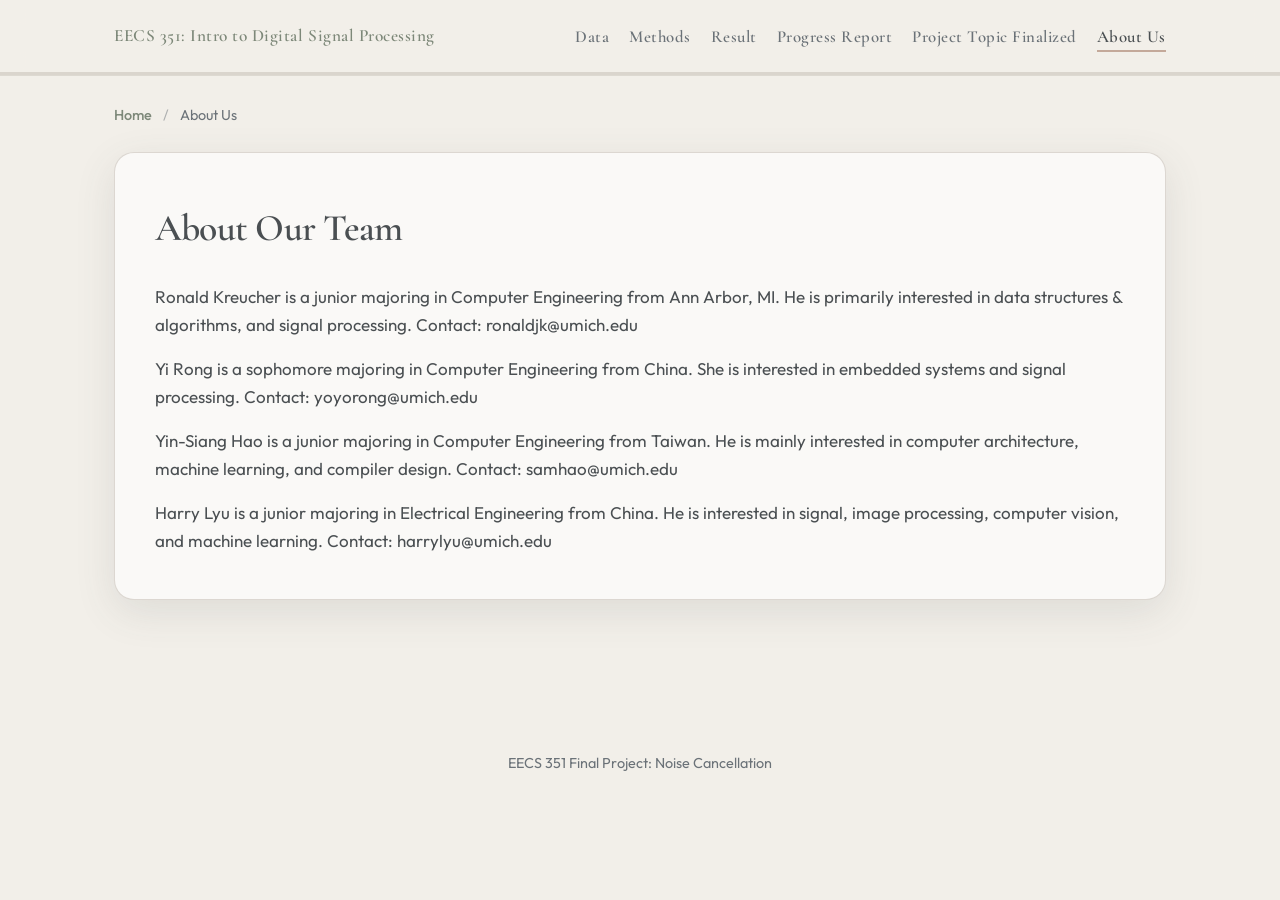
==== commit 8455f365: "Updated about us to include Harry's name" ====
--- a/about_us.html
+++ b/about_us.html
@@ -51,6 +51,8 @@
             <p>Ronald Kreucher is a junior majoring in Computer Engineering from Ann Arbor, MI. He is primarily interested in data structures & algorithms, and signal processing. Contact: ronaldjk@umich.edu</p>
             <p>Yi Rong is a sophomore majoring in Computer Engineering from China. She is interested in embedded systems and signal processing. Contact: yoyorong@umich.edu</p> 
             <p>Yin-Siang Hao is a junior majoring in Computer Engineering from Taiwan. He is mainly interested in computer architecture, machine learning, and compiler design. Contact: samhao@umich.edu</p>
+	    <p> Harry Lyu is a junior majoring in Electrical Engineering from China. He is interested in signal, image processing, computer vision, and machine learning. Contact: harrylyu@umich.edu
+
 	</div>
          </div>
       </section>
